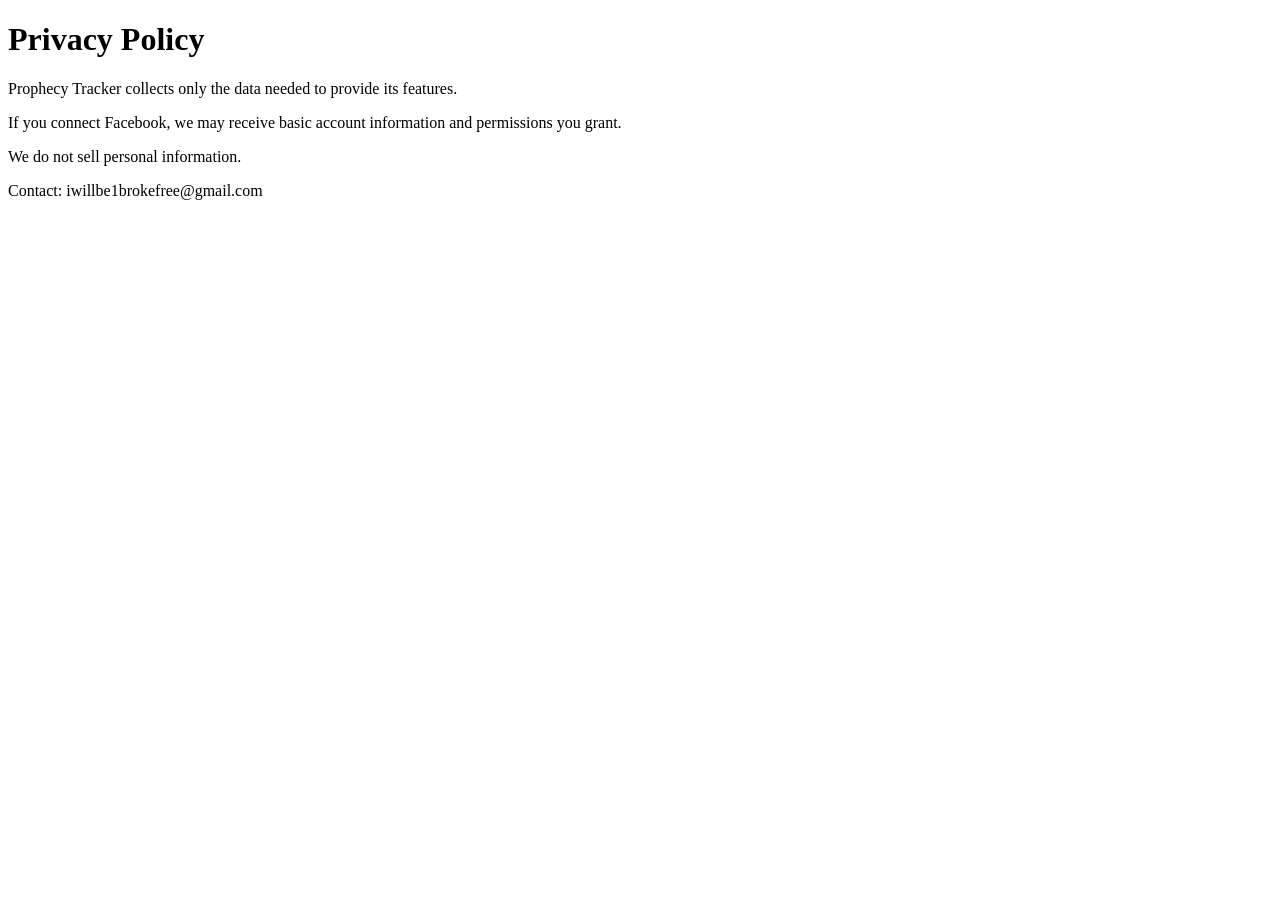
==== privacy.html @ 5f6c4011 "Rename prophecy tracker privacy policy to privacy.html" ====
<!doctype html>
<html>
<head><meta charset="utf-8"><title>Privacy Policy - Prophecy Tracker</title></head>
<body>
<h1>Privacy Policy</h1>
<p>Prophecy Tracker collects only the data needed to provide its features.</p>
<p>If you connect Facebook, we may receive basic account information and permissions you grant.</p>
<p>We do not sell personal information.</p>
<p>Contact: iwillbe1brokefree@gmail.com</p>
</body>
</html>
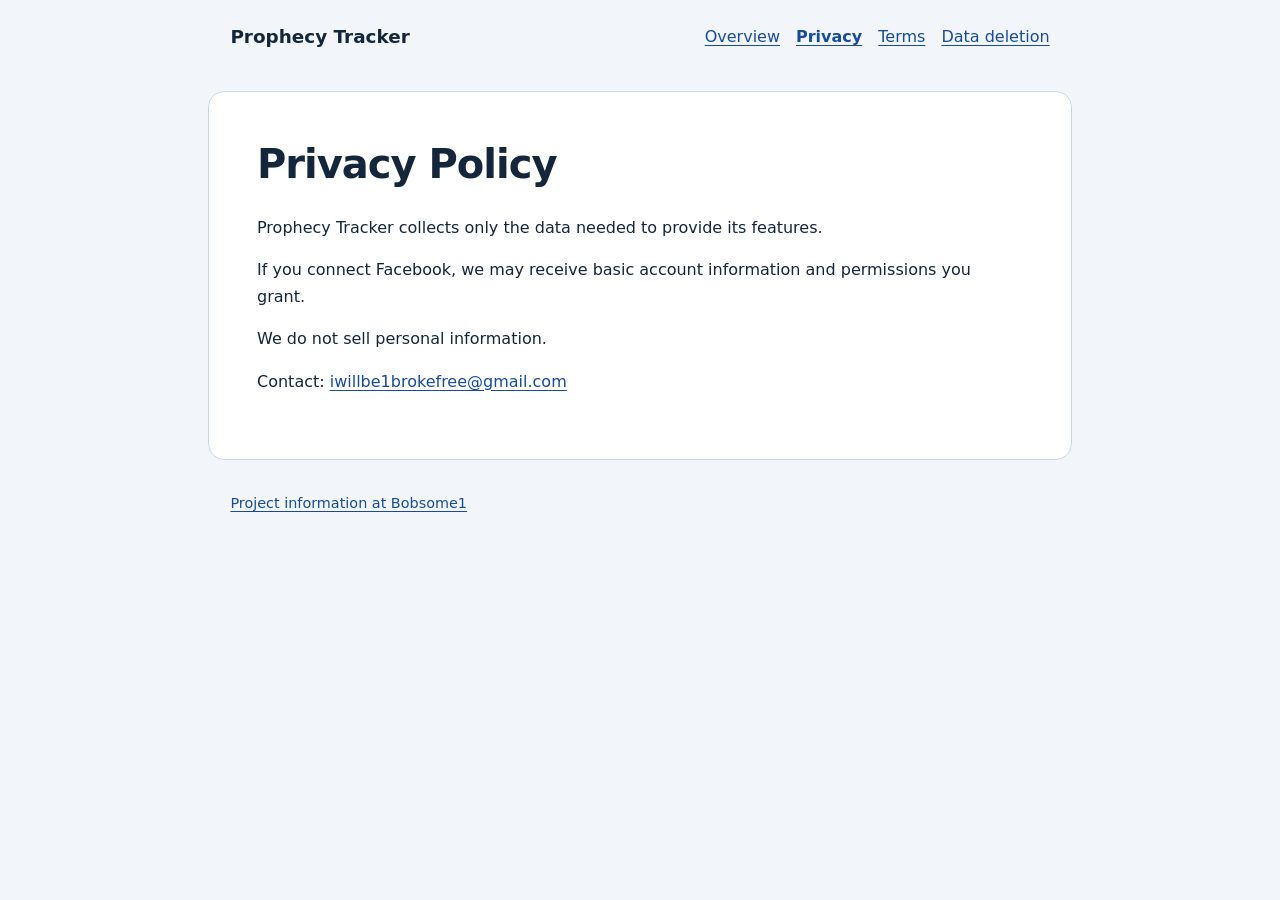
==== commit 162da9f7: "Restore policy homepage, navigation and accessible mobile structure" ====
--- a/privacy.html
+++ b/privacy.html
@@ -1,11 +1,20 @@
 <!doctype html>
-<html>
-<head><meta charset="utf-8"><title>Privacy Policy - Prophecy Tracker</title></head>
+<html lang="en">
+<head>
+<meta charset="utf-8">
+<meta name="viewport" content="width=device-width,initial-scale=1">
+<title>Privacy Policy | Prophecy Tracker</title>
+<meta name="description" content="Prophecy Tracker policy and support information.">
+<link rel="stylesheet" href="style.css">
+</head>
 <body>
-<h1>Privacy Policy</h1>
+<a class="skip" href="#content">Skip to content</a>
+<header><a class="brand" href="index.html">Prophecy Tracker</a><nav aria-label="Policy pages"><a href="index.html">Overview</a><a href="privacy.html" aria-current="page">Privacy</a><a href="terms.html">Terms</a><a href="data-deletion.html">Data deletion</a></nav></header>
+<main id="content"><h1>Privacy Policy</h1>
 <p>Prophecy Tracker collects only the data needed to provide its features.</p>
 <p>If you connect Facebook, we may receive basic account information and permissions you grant.</p>
 <p>We do not sell personal information.</p>
-<p>Contact: iwillbe1brokefree@gmail.com</p>
+<p>Contact: <a href="mailto:iwillbe1brokefree@gmail.com">iwillbe1brokefree@gmail.com</a></p></main>
+<footer><a href="https://bobsome1.com">Project information at Bobsome1</a></footer>
 </body>
 </html>
--- a/style.css
+++ b/style.css
@@ -0,0 +1 @@
+*{box-sizing:border-box}html{font-family:system-ui,-apple-system,BlinkMacSystemFont,"Segoe UI",sans-serif;color:#14263b;background:#f2f6fb;font-size:100%}body{margin:0;line-height:1.65}a{color:#164ba0;text-underline-offset:.2em}a:focus-visible{outline:3px solid #e9a900;outline-offset:4px}header,main,footer{max-width:54rem;margin:auto;padding:1.4rem}header{display:flex;flex-wrap:wrap;gap:1rem;align-items:center;justify-content:space-between}.brand{font-weight:800;color:#14263b;text-decoration:none;font-size:1.15rem}nav{display:flex;flex-wrap:wrap;gap:.5rem 1rem}nav a[aria-current=page]{font-weight:750}main{background:white;border:1px solid #ccd7e6;border-radius:1rem;padding:clamp(1.4rem,5vw,3rem);margin-top:1rem;margin-bottom:2rem}h1{font-size:clamp(1.8rem,5vw,2.5rem);line-height:1.2;letter-spacing:-.025em;margin-top:0}p,li{font-size:1rem}li+li{margin-top:.5rem}footer{font-size:.9rem;padding-top:0}.cards{list-style:none;padding:0;display:grid;gap:1rem}.cards a{display:block;padding:1rem;border:1px solid #ccd7e6;border-radius:.6rem}.skip{position:absolute;left:1rem;top:-5rem;background:white;padding:.5rem}.skip:focus{top:1rem}@media(max-width:36rem){main{margin:0 1rem 1.5rem}header{display:block}nav{margin-top:1rem}}
